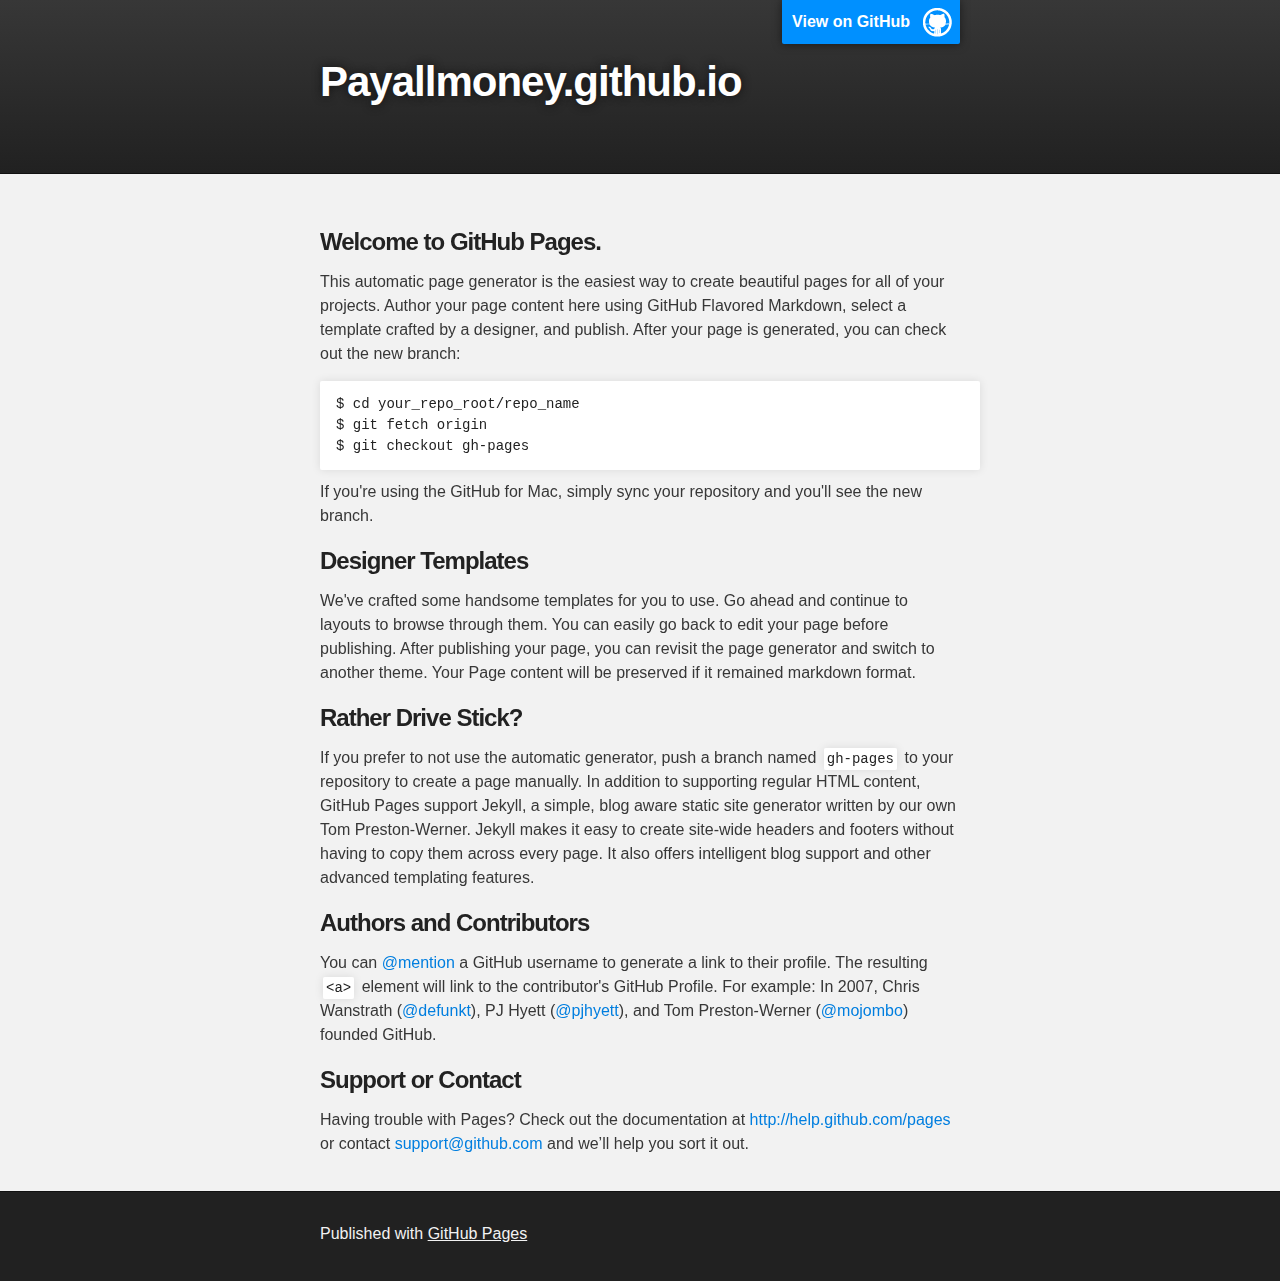
==== index.html @ 5a30892e "Replace master branch with page content via GitHub" ====
<!DOCTYPE html>
<html>

  <head>
    <meta charset='utf-8'>
    <meta http-equiv="X-UA-Compatible" content="chrome=1">
    <meta name="description" content="Payallmoney.github.io : ">

    <link rel="stylesheet" type="text/css" media="screen" href="stylesheets/stylesheet.css">

    <title>Payallmoney.github.io</title>
  </head>

  <body>

    <!-- HEADER -->
    <div id="header_wrap" class="outer">
        <header class="inner">
          <a id="forkme_banner" href="https://github.com/payallmoney">View on GitHub</a>

          <h1 id="project_title">Payallmoney.github.io</h1>
          <h2 id="project_tagline"></h2>

        </header>
    </div>

    <!-- MAIN CONTENT -->
    <div id="main_content_wrap" class="outer">
      <section id="main_content" class="inner">
        <h3>
<a name="welcome-to-github-pages" class="anchor" href="#welcome-to-github-pages"><span class="octicon octicon-link"></span></a>Welcome to GitHub Pages.</h3>

<p>This automatic page generator is the easiest way to create beautiful pages for all of your projects. Author your page content here using GitHub Flavored Markdown, select a template crafted by a designer, and publish. After your page is generated, you can check out the new branch:</p>

<pre><code>$ cd your_repo_root/repo_name
$ git fetch origin
$ git checkout gh-pages
</code></pre>

<p>If you're using the GitHub for Mac, simply sync your repository and you'll see the new branch.</p>

<h3>
<a name="designer-templates" class="anchor" href="#designer-templates"><span class="octicon octicon-link"></span></a>Designer Templates</h3>

<p>We've crafted some handsome templates for you to use. Go ahead and continue to layouts to browse through them. You can easily go back to edit your page before publishing. After publishing your page, you can revisit the page generator and switch to another theme. Your Page content will be preserved if it remained markdown format.</p>

<h3>
<a name="rather-drive-stick" class="anchor" href="#rather-drive-stick"><span class="octicon octicon-link"></span></a>Rather Drive Stick?</h3>

<p>If you prefer to not use the automatic generator, push a branch named <code>gh-pages</code> to your repository to create a page manually. In addition to supporting regular HTML content, GitHub Pages support Jekyll, a simple, blog aware static site generator written by our own Tom Preston-Werner. Jekyll makes it easy to create site-wide headers and footers without having to copy them across every page. It also offers intelligent blog support and other advanced templating features.</p>

<h3>
<a name="authors-and-contributors" class="anchor" href="#authors-and-contributors"><span class="octicon octicon-link"></span></a>Authors and Contributors</h3>

<p>You can <a href="https://github.com/blog/821" class="user-mention">@mention</a> a GitHub username to generate a link to their profile. The resulting <code>&lt;a&gt;</code> element will link to the contributor's GitHub Profile. For example: In 2007, Chris Wanstrath (<a href="https://github.com/defunkt" class="user-mention">@defunkt</a>), PJ Hyett (<a href="https://github.com/pjhyett" class="user-mention">@pjhyett</a>), and Tom Preston-Werner (<a href="https://github.com/mojombo" class="user-mention">@mojombo</a>) founded GitHub.</p>

<h3>
<a name="support-or-contact" class="anchor" href="#support-or-contact"><span class="octicon octicon-link"></span></a>Support or Contact</h3>

<p>Having trouble with Pages? Check out the documentation at <a href="http://help.github.com/pages">http://help.github.com/pages</a> or contact <a href="mailto:support@github.com">support@github.com</a> and we’ll help you sort it out.</p>
      </section>
    </div>

    <!-- FOOTER  -->
    <div id="footer_wrap" class="outer">
      <footer class="inner">
        <p>Published with <a href="http://pages.github.com">GitHub Pages</a></p>
      </footer>
    </div>

    

  </body>
</html>
---- stylesheets/stylesheet.css ----
/*******************************************************************************
Slate Theme for GitHub Pages
by Jason Costello, @jsncostello
*******************************************************************************/

@import url(pygment_trac.css);

/*******************************************************************************
MeyerWeb Reset
*******************************************************************************/

html, body, div, span, applet, object, iframe,
h1, h2, h3, h4, h5, h6, p, blockquote, pre,
a, abbr, acronym, address, big, cite, code,
del, dfn, em, img, ins, kbd, q, s, samp,
small, strike, strong, sub, sup, tt, var,
b, u, i, center,
dl, dt, dd, ol, ul, li,
fieldset, form, label, legend,
table, caption, tbody, tfoot, thead, tr, th, td,
article, aside, canvas, details, embed,
figure, figcaption, footer, header, hgroup,
menu, nav, output, ruby, section, summary,
time, mark, audio, video {
  margin: 0;
  padding: 0;
  border: 0;
  font: inherit;
  vertical-align: baseline;
}

/* HTML5 display-role reset for older browsers */
article, aside, details, figcaption, figure,
footer, header, hgroup, menu, nav, section {
  display: block;
}

ol, ul {
  list-style: none;
}

table {
  border-collapse: collapse;
  border-spacing: 0;
}

/*******************************************************************************
Theme Styles
*******************************************************************************/

body {
  box-sizing: border-box;
  color:#373737;
  background: #212121;
  font-size: 16px;
  font-family: 'Myriad Pro', Calibri, Helvetica, Arial, sans-serif;
  line-height: 1.5;
  -webkit-font-smoothing: antialiased;
}

h1, h2, h3, h4, h5, h6 {
  margin: 10px 0;
  font-weight: 700;
  color:#222222;
  font-family: 'Lucida Grande', 'Calibri', Helvetica, Arial, sans-serif;
  letter-spacing: -1px;
}

h1 {
  font-size: 36px;
  font-weight: 700;
}

h2 {
  padding-bottom: 10px;
  font-size: 32px;
  background: url('../images/bg_hr.png') repeat-x bottom;
}

h3 {
  font-size: 24px;
}

h4 {
  font-size: 21px;
}

h5 {
  font-size: 18px;
}

h6 {
  font-size: 16px;
}

p {
  margin: 10px 0 15px 0;
}

footer p {
  color: #f2f2f2;
}

a {
  text-decoration: none;
  color: #007edf;
  text-shadow: none;

  transition: color 0.5s ease;
  transition: text-shadow 0.5s ease;
  -webkit-transition: color 0.5s ease;
  -webkit-transition: text-shadow 0.5s ease;
  -moz-transition: color 0.5s ease;
  -moz-transition: text-shadow 0.5s ease;
  -o-transition: color 0.5s ease;
  -o-transition: text-shadow 0.5s ease;
  -ms-transition: color 0.5s ease;
  -ms-transition: text-shadow 0.5s ease;
}

a:hover, a:focus {text-decoration: underline;}

footer a {
  color: #F2F2F2;
  text-decoration: underline;
}

em {
  font-style: italic;
}

strong {
  font-weight: bold;
}

img {
  position: relative;
  margin: 0 auto;
  max-width: 739px;
  padding: 5px;
  margin: 10px 0 10px 0;
  border: 1px solid #ebebeb;

  box-shadow: 0 0 5px #ebebeb;
  -webkit-box-shadow: 0 0 5px #ebebeb;
  -moz-box-shadow: 0 0 5px #ebebeb;
  -o-box-shadow: 0 0 5px #ebebeb;
  -ms-box-shadow: 0 0 5px #ebebeb;
}

p img {
  display: inline;
  margin: 0;
  padding: 0;
  vertical-align: middle;
  text-align: center;
  border: none;
}

pre, code {
  width: 100%;
  color: #222;
  background-color: #fff;

  font-family: Monaco, "Bitstream Vera Sans Mono", "Lucida Console", Terminal, monospace;
  font-size: 14px;

  border-radius: 2px;
  -moz-border-radius: 2px;
  -webkit-border-radius: 2px;
}

pre {
  width: 100%;
  padding: 10px;
  box-shadow: 0 0 10px rgba(0,0,0,.1);
  overflow: auto;
}

code {
  padding: 3px;
  margin: 0 3px;
  box-shadow: 0 0 10px rgba(0,0,0,.1);
}

pre code {
  display: block;
  box-shadow: none;
}

blockquote {
  color: #666;
  margin-bottom: 20px;
  padding: 0 0 0 20px;
  border-left: 3px solid #bbb;
}


ul, ol, dl {
  margin-bottom: 15px
}

ul {
  list-style: inside;
  padding-left: 20px;
}

ol {
  list-style: decimal inside;
  padding-left: 20px;
}

dl dt {
  font-weight: bold;
}

dl dd {
  padding-left: 20px;
  font-style: italic;
}

dl p {
  padding-left: 20px;
  font-style: italic;
}

hr {
  height: 1px;
  margin-bottom: 5px;
  border: none;
  background: url('../images/bg_hr.png') repeat-x center;
}

table {
  border: 1px solid #373737;
  margin-bottom: 20px;
  text-align: left;
 }

th {
  font-family: 'Lucida Grande', 'Helvetica Neue', Helvetica, Arial, sans-serif;
  padding: 10px;
  background: #373737;
  color: #fff;
 }

td {
  padding: 10px;
  border: 1px solid #373737;
 }

form {
  background: #f2f2f2;
  padding: 20px;
}

/*******************************************************************************
Full-Width Styles
*******************************************************************************/

.outer {
  width: 100%;
}

.inner {
  position: relative;
  max-width: 640px;
  padding: 20px 10px;
  margin: 0 auto;
}

#forkme_banner {
  display: block;
  position: absolute;
  top:0;
  right: 10px;
  z-index: 10;
  padding: 10px 50px 10px 10px;
  color: #fff;
  background: url('../images/blacktocat.png') #0090ff no-repeat 95% 50%;
  font-weight: 700;
  box-shadow: 0 0 10px rgba(0,0,0,.5);
  border-bottom-left-radius: 2px;
  border-bottom-right-radius: 2px;
}

#header_wrap {
  background: #212121;
  background: -moz-linear-gradient(top, #373737, #212121);
  background: -webkit-linear-gradient(top, #373737, #212121);
  background: -ms-linear-gradient(top, #373737, #212121);
  background: -o-linear-gradient(top, #373737, #212121);
  background: linear-gradient(top, #373737, #212121);
}

#header_wrap .inner {
  padding: 50px 10px 30px 10px;
}

#project_title {
  margin: 0;
  color: #fff;
  font-size: 42px;
  font-weight: 700;
  text-shadow: #111 0px 0px 10px;
}

#project_tagline {
  color: #fff;
  font-size: 24px;
  font-weight: 300;
  background: none;
  text-shadow: #111 0px 0px 10px;
}

#downloads {
  position: absolute;
  width: 210px;
  z-index: 10;
  bottom: -40px;
  right: 0;
  height: 70px;
  background: url('../images/icon_download.png') no-repeat 0% 90%;
}

.zip_download_link {
  display: block;
  float: right;
  width: 90px;
  height:70px;
  text-indent: -5000px;
  overflow: hidden;
  background: url(../images/sprite_download.png) no-repeat bottom left;
}

.tar_download_link {
  display: block;
  float: right;
  width: 90px;
  height:70px;
  text-indent: -5000px;
  overflow: hidden;
  background: url(../images/sprite_download.png) no-repeat bottom right;
  margin-left: 10px;
}

.zip_download_link:hover {
  background: url(../images/sprite_download.png) no-repeat top left;
}

.tar_download_link:hover {
  background: url(../images/sprite_download.png) no-repeat top right;
}

#main_content_wrap {
  background: #f2f2f2;
  border-top: 1px solid #111;
  border-bottom: 1px solid #111;
}

#main_content {
  padding-top: 40px;
}

#footer_wrap {
  background: #212121;
}



/*******************************************************************************
Small Device Styles
*******************************************************************************/

@media screen and (max-width: 480px) {
  body {
    font-size:14px;
  }

  #downloads {
    display: none;
  }

  .inner {
    min-width: 320px;
    max-width: 480px;
  }

  #project_title {
  font-size: 32px;
  }

  h1 {
    font-size: 28px;
  }

  h2 {
    font-size: 24px;
  }

  h3 {
    font-size: 21px;
  }

  h4 {
    font-size: 18px;
  }

  h5 {
    font-size: 14px;
  }

  h6 {
    font-size: 12px;
  }

  code, pre {
    min-width: 320px;
    max-width: 480px;
    font-size: 11px;
  }

}
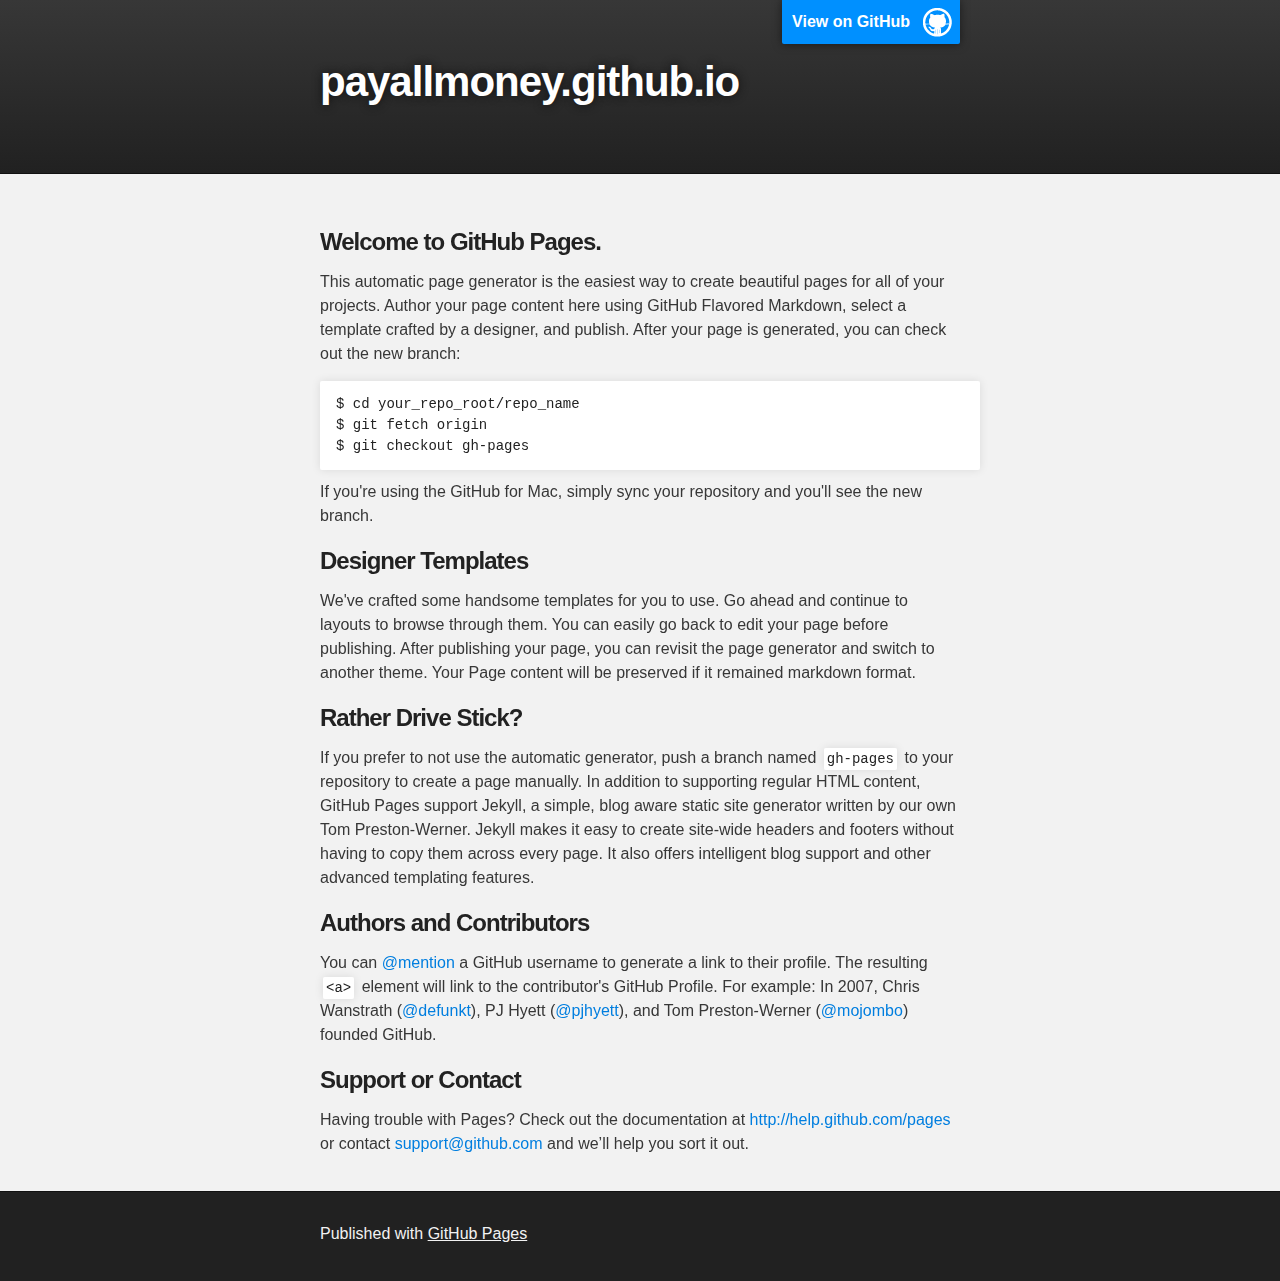
==== commit be8ea2d0: "Replace master branch with page content via GitHub" ====
--- a/index.html
+++ b/index.html
@@ -4,11 +4,11 @@
   <head>
     <meta charset='utf-8'>
     <meta http-equiv="X-UA-Compatible" content="chrome=1">
-    <meta name="description" content="Payallmoney.github.io : ">
+    <meta name="description" content="payallmoney.github.io : ">
 
     <link rel="stylesheet" type="text/css" media="screen" href="stylesheets/stylesheet.css">
 
-    <title>Payallmoney.github.io</title>
+    <title>payallmoney.github.io</title>
   </head>
 
   <body>
@@ -18,7 +18,7 @@
         <header class="inner">
           <a id="forkme_banner" href="https://github.com/payallmoney">View on GitHub</a>
 
-          <h1 id="project_title">Payallmoney.github.io</h1>
+          <h1 id="project_title">payallmoney.github.io</h1>
           <h2 id="project_tagline"></h2>
 
         </header>
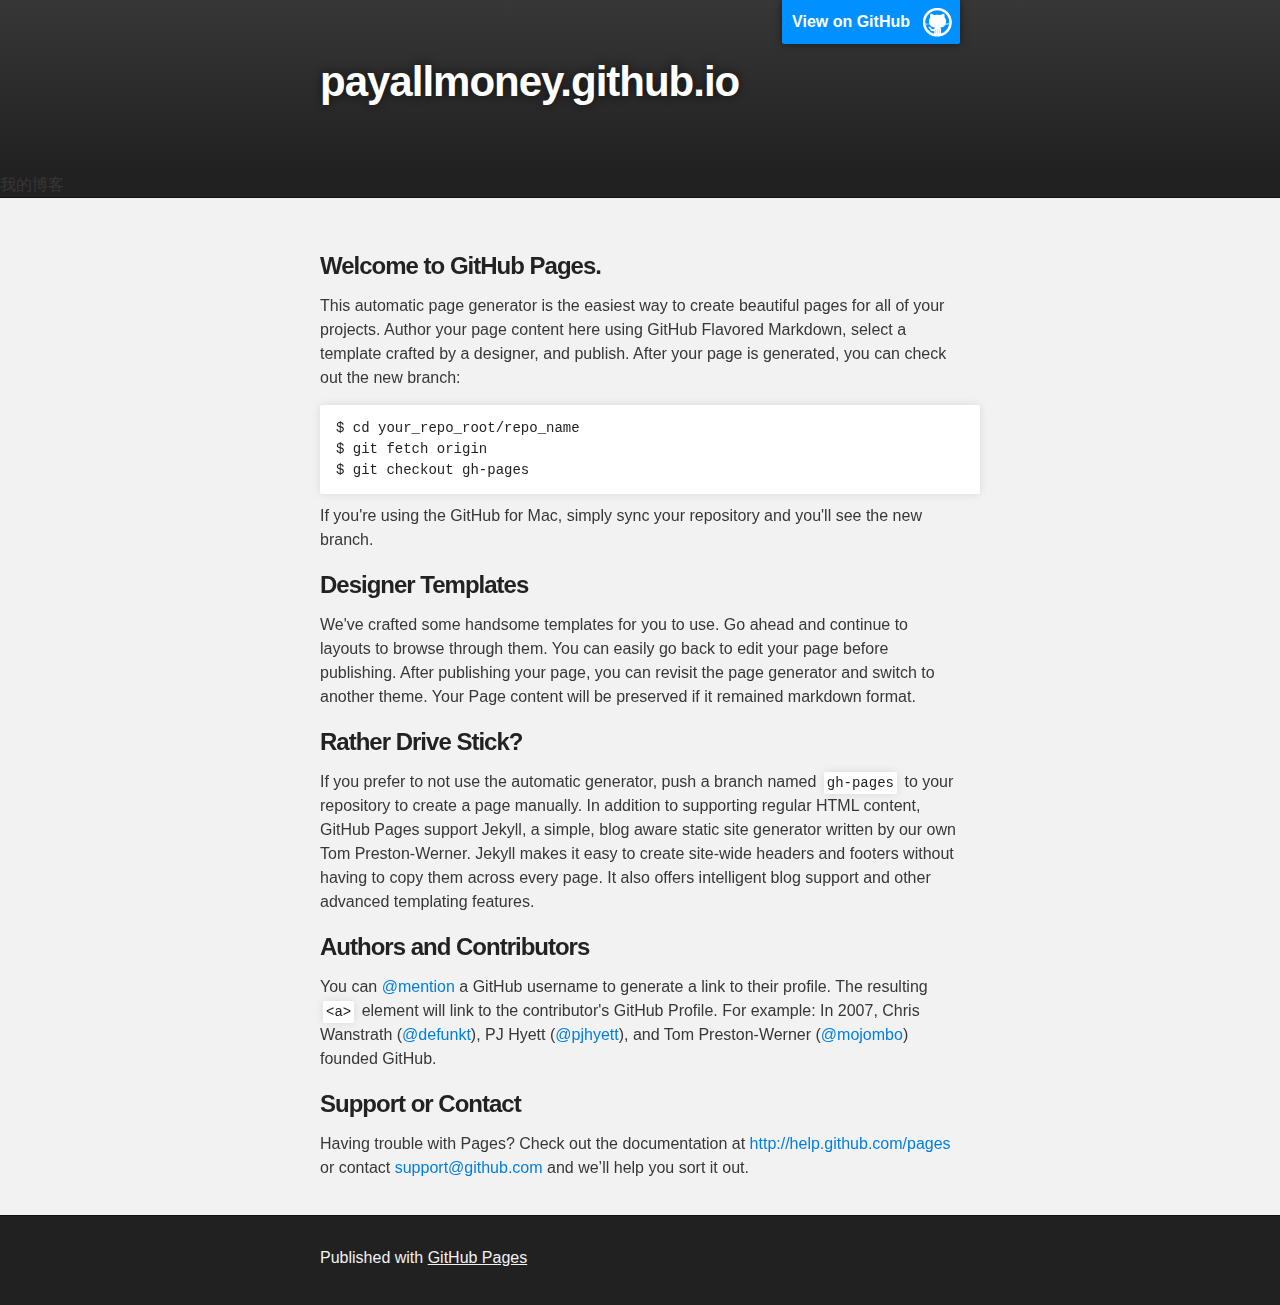
==== commit 467e757c: "Update index.html" ====
--- a/index.html
+++ b/index.html
@@ -23,7 +23,7 @@
 
         </header>
     </div>
-
+我的博客
     <!-- MAIN CONTENT -->
     <div id="main_content_wrap" class="outer">
       <section id="main_content" class="inner">
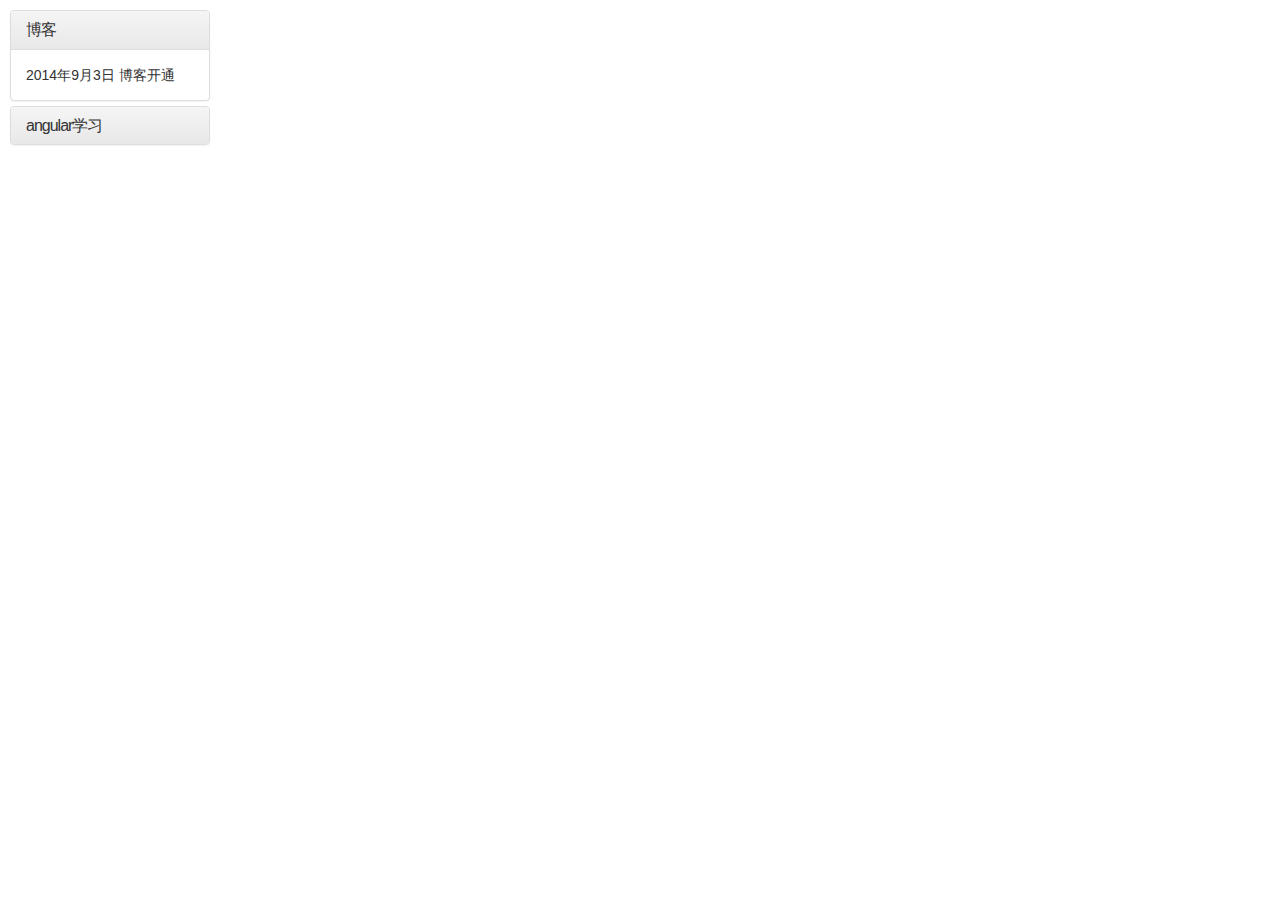
==== commit 18af2bfa: "1,完成博客菜单" ====
--- a/index.html
+++ b/index.html
@@ -1,74 +1,28 @@
 <!DOCTYPE html>
-<html>
+<html lang="en" ng-app="myblog" >
 
-  <head>
+<head>
     <meta charset='utf-8'>
     <meta http-equiv="X-UA-Compatible" content="chrome=1">
     <meta name="description" content="payallmoney.github.io : ">
 
-    <link rel="stylesheet" type="text/css" media="screen" href="stylesheets/stylesheet.css">
+    <link rel="stylesheet" type="text/css" media="screen" href="stylesheets/main.css">
+    <title>payallmoney的博客</title>
+</head>
 
-    <title>payallmoney.github.io</title>
-  </head>
+<body>
+<div ng-view></div>
+<script src="js/lib/jquery-2.1.1.min.js"></script>
+<script src="js/lib/angular.min.js"></script>
+<script src="js/lib/angular-route.min.js"></script>
+<script src="js/lib/ui-bootstrap-tpls-0.11.0.min.js"></script>
+<script src="js/base/app.js"></script>
+<script src="js/base/version.js"></script>
+<script src="js/base/version-directive.js"></script>
+<script src="js/base/interpolate-filter.js"></script>
+<script src="module/main/main.js"></script>
+<script src="module/view2/view2.js"></script>
+</body>
 
-  <body>
 
-    <!-- HEADER -->
-    <div id="header_wrap" class="outer">
-        <header class="inner">
-          <a id="forkme_banner" href="https://github.com/payallmoney">View on GitHub</a>
-
-          <h1 id="project_title">payallmoney.github.io</h1>
-          <h2 id="project_tagline"></h2>
-
-        </header>
-    </div>
-我的博客
-    <!-- MAIN CONTENT -->
-    <div id="main_content_wrap" class="outer">
-      <section id="main_content" class="inner">
-        <h3>
-<a name="welcome-to-github-pages" class="anchor" href="#welcome-to-github-pages"><span class="octicon octicon-link"></span></a>Welcome to GitHub Pages.</h3>
-
-<p>This automatic page generator is the easiest way to create beautiful pages for all of your projects. Author your page content here using GitHub Flavored Markdown, select a template crafted by a designer, and publish. After your page is generated, you can check out the new branch:</p>
-
-<pre><code>$ cd your_repo_root/repo_name
-$ git fetch origin
-$ git checkout gh-pages
-</code></pre>
-
-<p>If you're using the GitHub for Mac, simply sync your repository and you'll see the new branch.</p>
-
-<h3>
-<a name="designer-templates" class="anchor" href="#designer-templates"><span class="octicon octicon-link"></span></a>Designer Templates</h3>
-
-<p>We've crafted some handsome templates for you to use. Go ahead and continue to layouts to browse through them. You can easily go back to edit your page before publishing. After publishing your page, you can revisit the page generator and switch to another theme. Your Page content will be preserved if it remained markdown format.</p>
-
-<h3>
-<a name="rather-drive-stick" class="anchor" href="#rather-drive-stick"><span class="octicon octicon-link"></span></a>Rather Drive Stick?</h3>
-
-<p>If you prefer to not use the automatic generator, push a branch named <code>gh-pages</code> to your repository to create a page manually. In addition to supporting regular HTML content, GitHub Pages support Jekyll, a simple, blog aware static site generator written by our own Tom Preston-Werner. Jekyll makes it easy to create site-wide headers and footers without having to copy them across every page. It also offers intelligent blog support and other advanced templating features.</p>
-
-<h3>
-<a name="authors-and-contributors" class="anchor" href="#authors-and-contributors"><span class="octicon octicon-link"></span></a>Authors and Contributors</h3>
-
-<p>You can <a href="https://github.com/blog/821" class="user-mention">@mention</a> a GitHub username to generate a link to their profile. The resulting <code>&lt;a&gt;</code> element will link to the contributor's GitHub Profile. For example: In 2007, Chris Wanstrath (<a href="https://github.com/defunkt" class="user-mention">@defunkt</a>), PJ Hyett (<a href="https://github.com/pjhyett" class="user-mention">@pjhyett</a>), and Tom Preston-Werner (<a href="https://github.com/mojombo" class="user-mention">@mojombo</a>) founded GitHub.</p>
-
-<h3>
-<a name="support-or-contact" class="anchor" href="#support-or-contact"><span class="octicon octicon-link"></span></a>Support or Contact</h3>
-
-<p>Having trouble with Pages? Check out the documentation at <a href="http://help.github.com/pages">http://help.github.com/pages</a> or contact <a href="mailto:support@github.com">support@github.com</a> and we’ll help you sort it out.</p>
-      </section>
-    </div>
-
-    <!-- FOOTER  -->
-    <div id="footer_wrap" class="outer">
-      <footer class="inner">
-        <p>Published with <a href="http://pages.github.com">GitHub Pages</a></p>
-      </footer>
-    </div>
-
-    
-
-  </body>
 </html>
--- a/stylesheets/main.css
+++ b/stylesheets/main.css
@@ -0,0 +1,3 @@
+@import url(stylesheet.css);
+@import url(../css/bootstrap.min.css);
+@import url(../css/bootstrap-theme.min.css);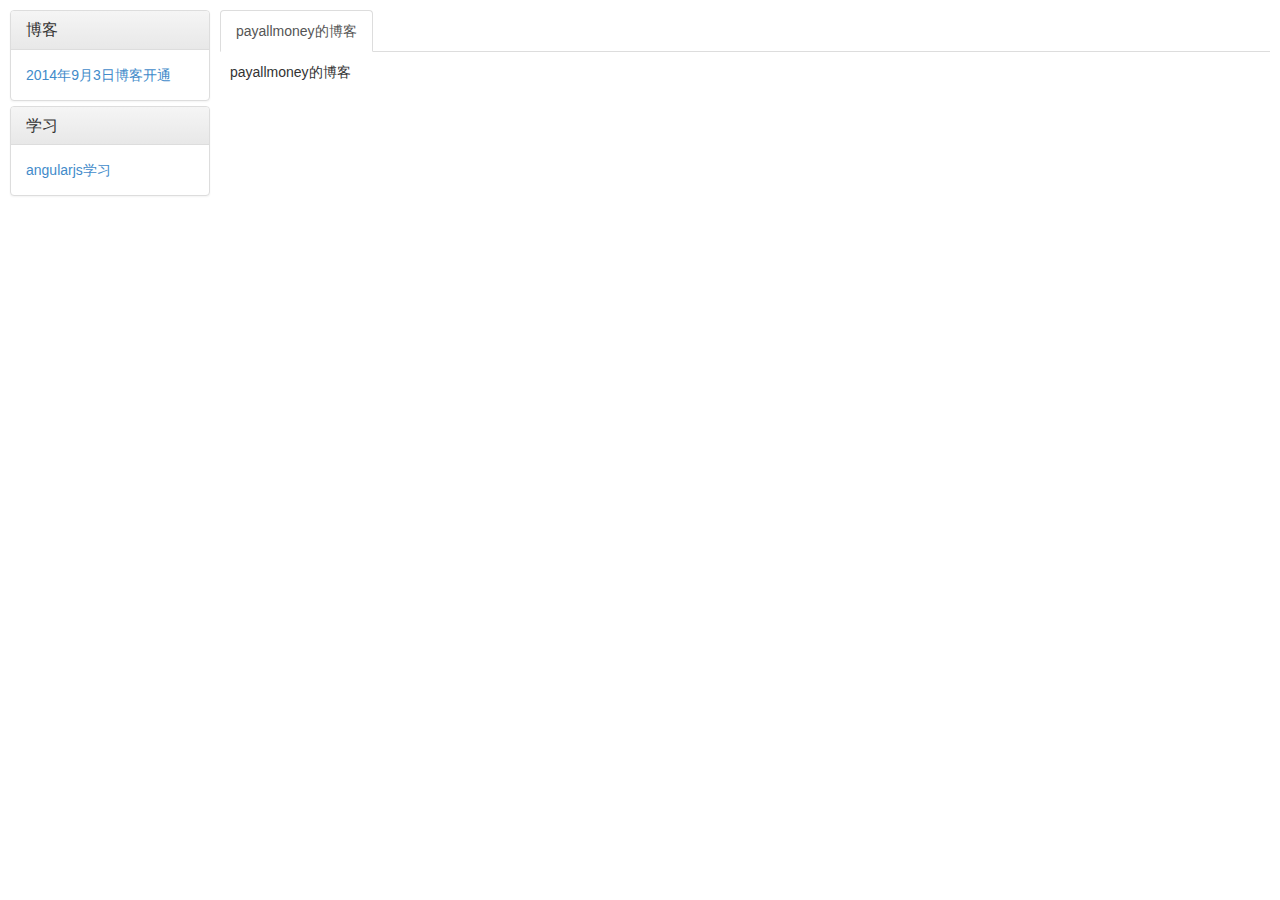
==== commit 42e74cc4: "1,增加了部分内容" ====
--- a/index.html
+++ b/index.html
@@ -20,8 +20,9 @@
 <script src="js/base/version.js"></script>
 <script src="js/base/version-directive.js"></script>
 <script src="js/base/interpolate-filter.js"></script>
+<script src="module/blogs/blogs.js"></script>
+<script src="module/learns/learn.js"></script>
 <script src="module/main/main.js"></script>
-<script src="module/view2/view2.js"></script>
 </body>
 
 
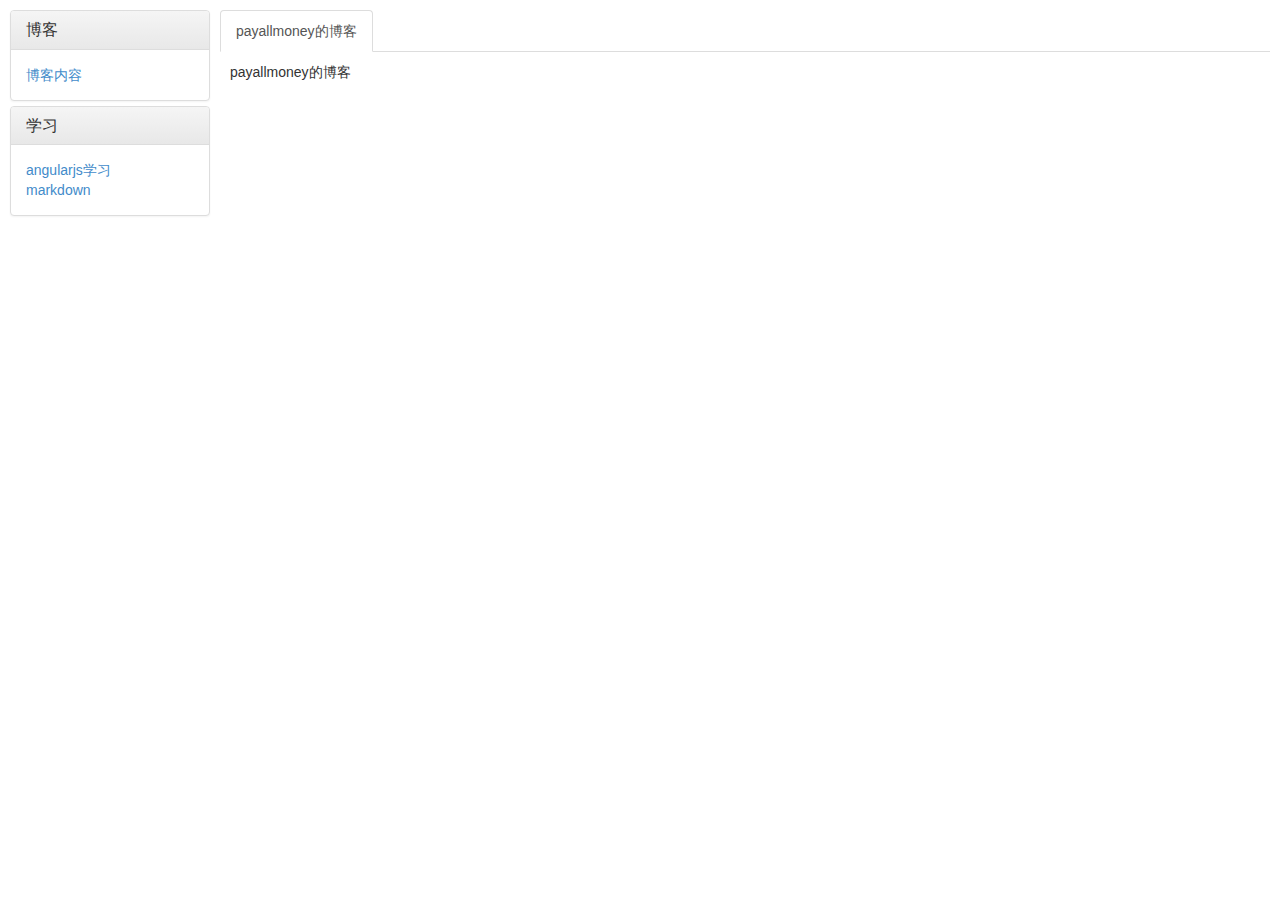
==== commit c543d47e: "all" ====
--- a/index.html
+++ b/index.html
@@ -21,7 +21,7 @@
 <script src="js/base/version-directive.js"></script>
 <script src="js/base/interpolate-filter.js"></script>
 <script src="module/blogs/blogs.js"></script>
-<script src="module/learns/learn.js"></script>
+<script src="module/blogs/learn.js"></script>
 <script src="module/main/main.js"></script>
 </body>
 
